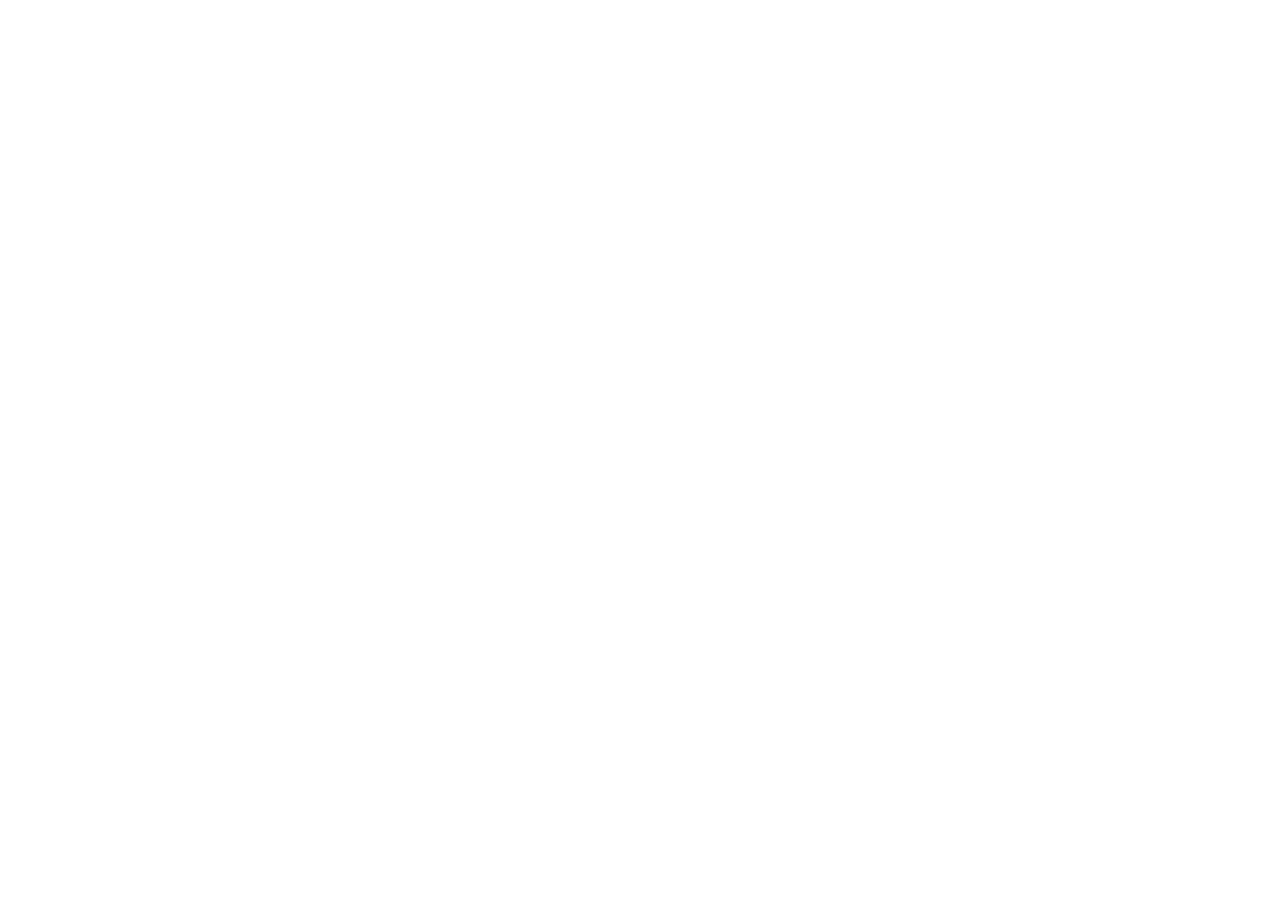
==== index.html @ c95f5e7f "Fix: calculator navbar size" ====
<!DOCTYPE html>
<html lang="en">
<head>
    <meta charset="UTF-8">
    <meta name="viewport" content="width=device-width, initial-scale=1.0">
    <link rel="icon" href="assets/TabIcon-MatrixLab.png" type="png">
    <link href="style.css" rel="stylesheet">
    <title>MatrixLab | Main</title>
</head>
<body>
    <!-- Last part of the body - wait for the content to load properly -->
    <script src="script.js" type="module"></script>
</body>
</html>
---- style.css ----
@import url('https://fonts.googleapis.com/css2?family=Kanit:ital,wght@0,100;0,200;0,300;0,400;0,500;0,600;0,700;0,800;0,900;1,100;1,200;1,300;1,400;1,500;1,600;1,700;1,800;1,900&display=swap');

@font-face {
    font-family: "Tex Gyre Termes";
    src: url("/assets/fonts/texgyretermes-italic.woff2") format("woff2"),
         url("/assets/fonts/texgyretermes-italic.woff") format("woff");
    font-weight: normal;
    font-style: italic;
}

:root {
    --lightGray: #f5f5f5;
    --red: #BF0C34;
    --white: #ffffff;
    --tex-gyre: "Tex Gyre Termes", sans-serif;
    --kanit: "Kanit", sans-serif;
}

* {
    margin: 0;
    padding: 0;
    box-sizing: border-box;
}

body {
    width: 100vw;
    display: flex;
    flex-direction: column;
    justify-content: flex-start;
    align-items: center;
    overflow: hidden;
}

header {
    width: 100%;
    height: 90px;
    display: flex;
    justify-content: space-between;
    align-items: center;
    padding: 30px 0;
    background-color: var(--red);
}

.container-logo {
    display: flex;
    justify-content: center;
    align-items: center;
    gap: 10px;
}

.container-logo img {
    width: 64px;
    height: 64px;
    margin-left: 120px;
}

.container-logo h1 {
    color: var(--white);
    font: normal 500 2rem/normal var(--kanit);
}

.navbar {
    display: flex;
    align-items: center;
    gap: 60px;
}

.nav-item {
    text-decoration: none;
    color: var(--white);
    font: normal 400 1.5rem/normal var(--kanit);
    gap: 80px;
}

.nav-item:last-child {
    margin-right: 120px;
}
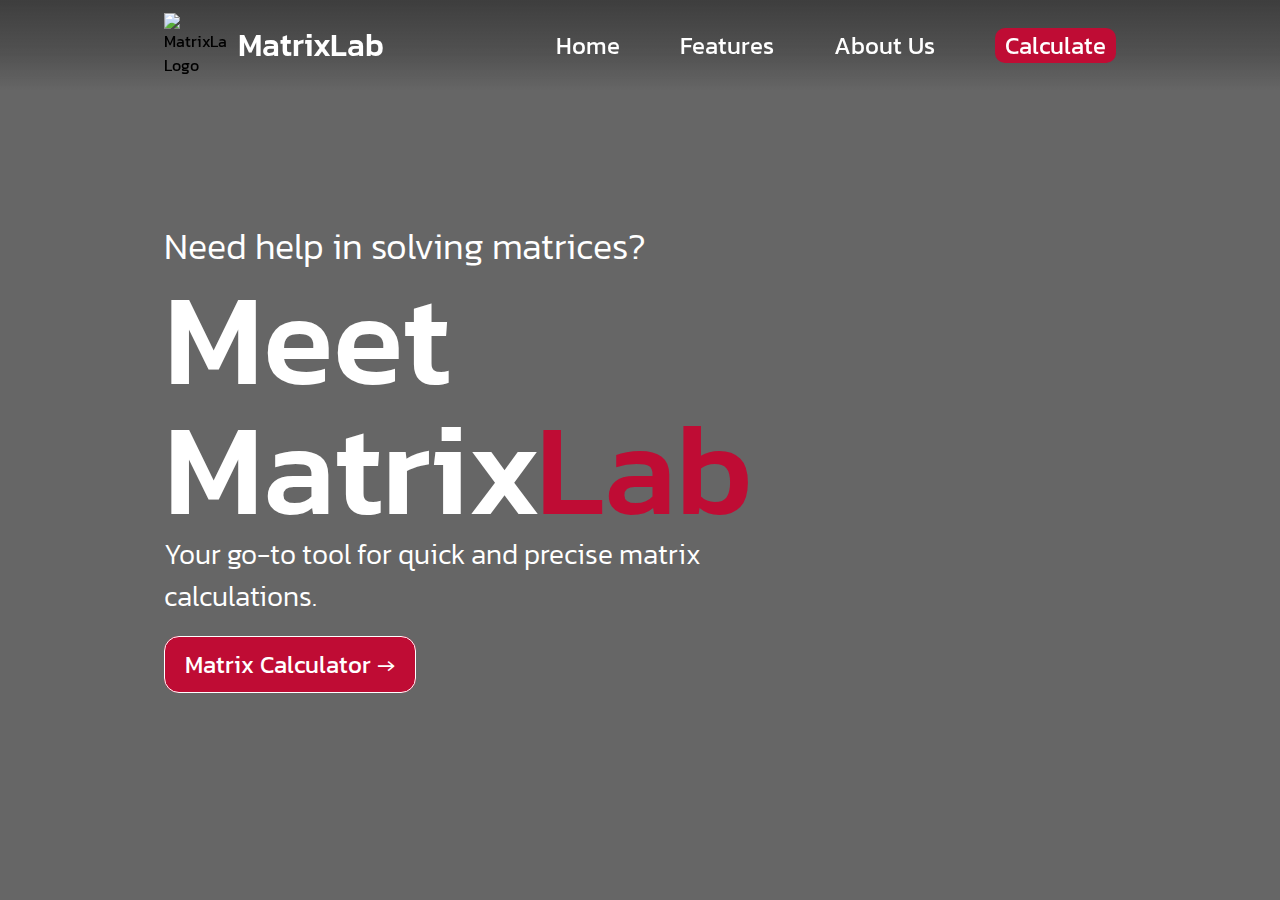
==== commit dadfed1b: "Added: Matrix Calculator button in Hero" ====
--- a/index.html
+++ b/index.html
@@ -8,7 +8,47 @@
     <title>MatrixLab | Main</title>
 </head>
 <body>
+<main>
+    <header class="main-header">
+        <div class="container-logo">
+            <img src="assets/AppIcon-MatrixLab-Main.png" alt="MatrixLab Logo">
+            <h1>MatrixLab</h1>
+        </div>
+        <nav class="navbar">
+            <a class="nav-item" href="#home">Home</a>
+            <a class="nav-item" href="#features">Features</a>
+            <a class="nav-item" href="#about-us">About Us</a>
+            <a class="nav-item" href="calculator.html">Calculate</a>
+        </nav>
+    </header>
+    <section id="home" class="hero">
+        <div class="hero-text-container">
+            <h3>Need help in solving matrices?</h3>
+            <h1>Meet Matrix<span class="red">Lab</span></h1>
+            <p>Your go-to tool for quick and precise matrix calculations.</p>
+            <a href="calculator.html">Matrix Calculator &rarr;</a>
+        </div>
+    </section>
+    <section id="features" class="features">
+        <h1 class="feature-header">Simple and Powerful</h1>
+        <div class="features-container">
+            <div class="feature-tile">
+                <h2 class="feature-tile-header">Matrix Addition and Subtraction</h2>
+                <p class="feature-text">Users can input two matrices of the same dimensions to perform element-wise addition or subtraction. The calculator verifies compatibility, performs the operation, and displays the result, with options to copy or download for easy use.</p>
+            </div>
+            <div class="feature-tile">
+                <h2 class="feature-tile-header">Matrix Multiplication</h2>
+                <p class="feature-text">This feature allows users to multiply two matrices, provided the first matrix's column count matches the second matrix's row count. Input fields adjust dynamically for valid dimensions, and users can view a clear result with an optional step-by-step breakdown.</p>
+            </div>
+            <div class="feature-tile">
+                <h2 class="feature-tile-header">Matrix Transposition</h2>
+                <p class="feature-text">Users can transpose a matrix by swapping its rows and columns, with both the original and transposed matrices displayed side by side. The transposed matrix is available for further operations, allowing easy manipulation and exploration of matrices.</p>
+            </div>
+        </div>
+    </section>
+    <section class="about-us"></section>
     <!-- Last part of the body - wait for the content to load properly -->
     <script src="script.js" type="module"></script>
+</main>
 </body>
 </html>--- a/style.css
+++ b/style.css
@@ -1,4 +1,4 @@
-@import url('https://fonts.googleapis.com/css2?family=Kanit:ital,wght@0,100;0,200;0,300;0,400;0,500;0,600;0,700;0,800;0,900;1,100;1,200;1,300;1,400;1,500;1,600;1,700;1,800;1,900&display=swap');
+@import url('https://fonts.googleapis.com/css2?family=Kanit:ital,wght@0,100;0,200;0,300;0,400;0,500;0,600;0,700;0,800;0,900;1,100;1,200;1,300;1,400;1,500;1,600;1,700;1,800;1,900&family=Roboto:ital,wght@0,100;0,300;0,400;0,500;0,700;0,900;1,100;1,300;1,400;1,500;1,700;1,900&display=swap');
 
 @font-face {
     font-family: "Tex Gyre Termes";
@@ -11,9 +11,13 @@
 :root {
     --lightGray: #f5f5f5;
     --red: #BF0C34;
+    --dark-red: #9f082a;
     --white: #ffffff;
+    --text-gray: #d9d9d9;
+    --gray: #454545;
     --tex-gyre: "Tex Gyre Termes", sans-serif;
     --kanit: "Kanit", sans-serif;
+    --roboto: "Roboto", sans-serif;
 }
 
 * {
@@ -28,10 +32,15 @@
     flex-direction: column;
     justify-content: flex-start;
     align-items: center;
-    overflow: hidden;
-}
-
-header {
+    overflow-x: hidden;
+}
+
+body::-webkit-scrollbar, 
+main::-webkit-scrollbar {
+    display: none;
+}
+
+.calculator-header {
     width: 100%;
     height: 90px;
     display: flex;
@@ -75,3 +84,221 @@
 .nav-item:last-child {
     margin-right: 120px;
 }
+
+.main-header, .hero, .features, .about-us {
+    font-family: var(--kanit);
+    padding: 0 164px;
+}
+
+main {
+    max-height: 100vh;
+    overflow: auto;
+}
+
+.main-header {
+    position: fixed;
+    display: flex;
+    justify-content: space-between;
+    width: 100%;
+    height: 90px;
+    background: linear-gradient(180deg, rgba(52, 52, 52, 0.8) 0%, rgba(52, 52, 52, 0.4) 60%, rgba(52, 52, 52, 0) 100%);
+    /*backdrop-filter: blur(10px);     */
+}
+
+.main-header > div > img {
+    margin-left: 0;
+}
+
+.main-header > nav > .nav-item:last-child {
+    margin-right: 0;
+    background-color: var(--red);
+    border-radius: 10px;
+    padding: 0 10px;
+}
+
+.main-header > nav > .nav-item:last-child:hover {
+    background-color: var(--dark-red);
+}
+
+.hero {
+    display: flex;
+    align-items: center;
+    width: 100vw;
+    height: 100vh;
+    background: rgba(0, 0, 0, 0.6) url(assets/hero-background.png) no-repeat center / cover;
+    background-blend-mode: darken;
+}
+
+.hero-text-container {
+    width: 645px;
+    color: var(--white);
+}
+
+.hero-text-container h3 {
+    font-size: 36px;
+    font-style: normal;
+    font-weight: 300;
+}
+
+.hero-text-container h1 {
+    font-size: 130px;
+    font-style: normal;
+    font-weight: 500;
+    line-height: 130px;
+}
+
+.hero-text-container p {
+    font-size: 28px;
+    font-style: normal;
+    font-weight: 300;
+    margin-bottom: 30px;
+}
+
+/* New Addition: Hero Button */
+.hero-text-container a {
+    text-decoration: none;
+    color: var(--white);
+    font: normal 400 1.5rem / normal var(--kanit);
+    background: var(--red);
+    padding: 10px 20px;
+    border-radius: 15px;
+    border: 1px solid var(--white);
+}
+
+.hero-text-container a:hover {
+    background: var(--white);
+    color: var(--red);
+    border: 1px solid var(--red);
+}
+
+.red {
+    color: var(--red);
+}
+
+.features {
+    width: 100vw;
+    height: 100vh;
+    display: flex;
+    flex-direction: column;
+    row-gap: 1em;
+    background: var(--white);
+    padding-top: 2em;
+    color: var(--gray);
+}
+
+.feature-header {
+    font-size: 3em;
+    font-style: normal;
+    font-weight: 500;
+}
+
+.features-container {
+    display: flex;
+    justify-content: space-between;
+}
+
+.feature-tile {
+    display: flex;
+    flex-direction: column;
+    justify-content: flex-start;
+    row-gap: 1em;
+    width: 22vw;
+    max-width: 600px;
+    height: 70vh;
+    border-radius: 20px;
+    box-shadow: rgba(0, 0, 0, 0.24) 0 5px 10px;
+    padding: 20px;
+}
+
+.feature-tile-header {
+    font-size: 2em;
+    font-style: normal;
+    font-weight: 500;
+    line-height: 1em;
+}
+
+.feature-text {
+    font-size: 1em;
+    font-style: normal;
+    font-weight: 300;
+}
+
+
+.input-fields {
+    width: 100vw;
+    height: 900px;
+    display: flex;
+    flex-direction: column;
+    align-items: center;
+    background: url('assets/mesh-bg.png') lightgray 50% / cover no-repeat;
+}
+.dimension-gen {
+    padding-top: 4rem;
+    display: flex;
+    flex-direction: row;
+    gap: 4rem;
+    color: var(--white);
+}
+
+.matrix {
+    background: var(--red);
+    width: 28.4375rem;
+    height: 7.0625rem;
+    display: flex;
+    flex-direction: column;
+    align-items: flex-start;
+    justify-content: center;
+    gap: 10px;
+    font: 400 1.25rem/1.25rem var(--roboto);
+    padding: 0 2rem;
+    border-radius: 10px;
+    box-shadow: 0px 4px 4px 0px rgba(0, 0, 0, 0.25);
+}
+
+
+.matrix input {
+    width: 20rem;
+    height: 2rem;
+    border-radius: 5px;
+    border-color: var(--text-gray);
+}
+
+.matrix input::placeholder {
+    font-family: var(--tex-gyre);
+    font-size: 1rem; 
+    padding: 0 3px;
+}
+
+.matrix input:focus {
+    outline: none;
+    padding: 0 5px; 
+    font-family: var(--roboto);
+}
+
+.dimension-gen button {
+    margin-top: 2rem;
+    padding: auto;
+    align-items: center;
+    text-align: center;
+    width: 5rem;
+    height: 3rem;
+    font: normal 400 1rem/normal var(--roboto);
+    background: var(--white);
+    color: var(--red);
+    border: 1px solid var(--red);
+    border-radius: 10px;
+    box-shadow: 0px 4px 4px 0px rgba(0, 0, 0, 0.25);
+    transition: background-color 0.3s ease, color 0.3s ease;
+}
+
+.dimension-gen button:hover {
+    background: var(--red);
+    color: var(--white);
+    border: 1px solid var(--white);
+}
+
+.result { 
+    background: var(--red);
+    width: 100vw;
+    height: 92rem;
+}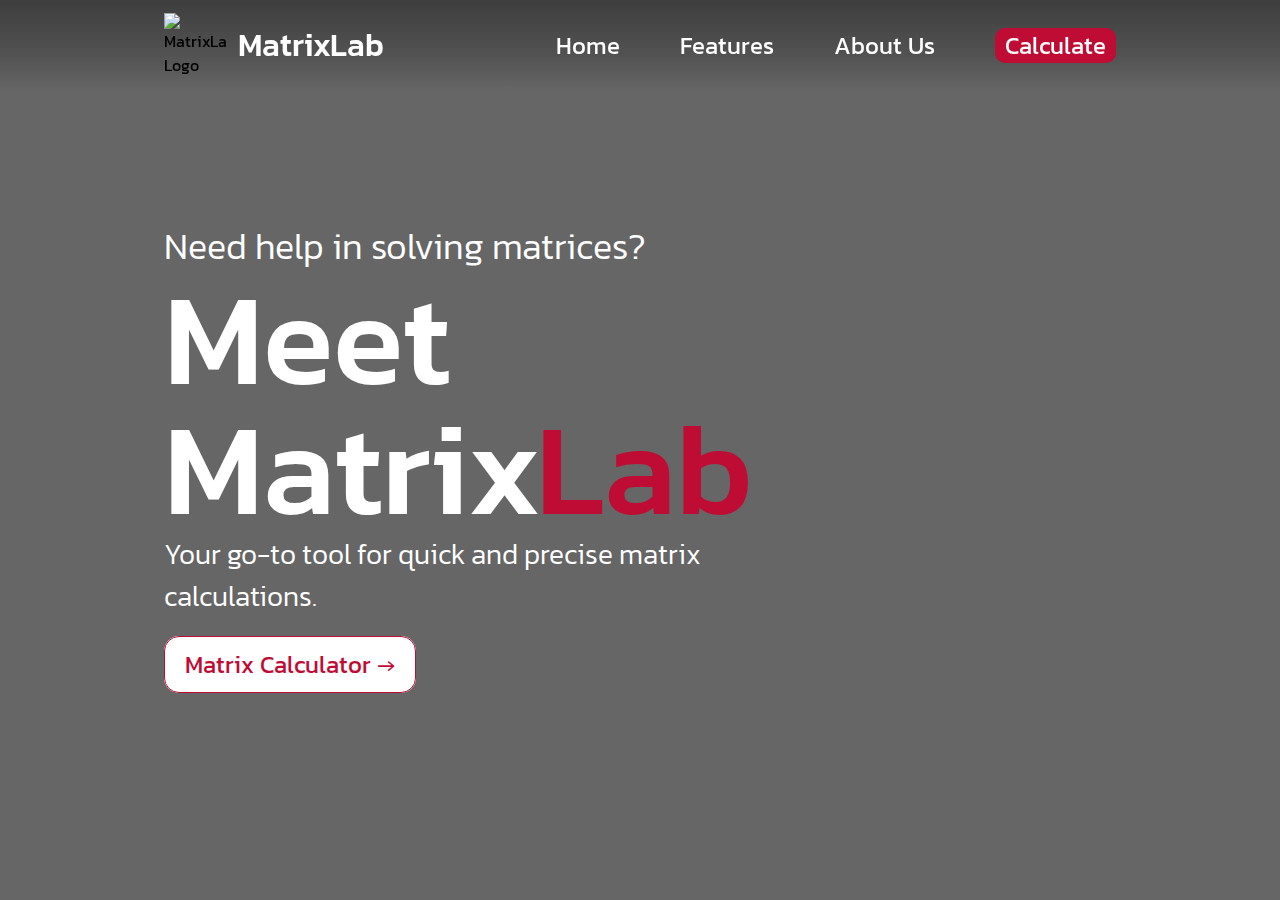
==== commit cf8a3f1a: "Merge branch 'tamayo'" ====
--- a/index.html
+++ b/index.html
@@ -46,7 +46,12 @@
             </div>
         </div>
     </section>
-    <section class="about-us"></section>
+    <section id="about-us" class="about-us">
+        <h1 class="about-us-header">About Us</h1>
+        <p>Welcome to MatrixLab, your go-to online tool for seamless matrix calculations. We built this platform to help students, educators, engineers, and enthusiasts handle matrix operations with ease and precision. Our calculator offers essential functions like matrix addition, subtraction, multiplication, and transposition, all designed with user-friendly features to make calculations quick, accurate, and accessible.</p>
+        <p>Our mission is to provide a reliable, free resource that supports anyone working with matrices, from basic learning to advanced applications. Whether you're tackling homework, exploring data science, or running complex computations,MatrixLab is here to streamline your workflow.</p>
+        <p>Thank you for choosing us as your matrix calculation companion. We're committed to ongoing improvements and welcome your feedback to help us serve you better.</p>
+    </section>
     <!-- Last part of the body - wait for the content to load properly -->
     <script src="script.js" type="module"></script>
 </main>
--- a/style.css
+++ b/style.css
@@ -157,18 +157,18 @@
 /* New Addition: Hero Button */
 .hero-text-container a {
     text-decoration: none;
-    color: var(--white);
     font: normal 400 1.5rem / normal var(--kanit);
-    background: var(--red);
-    padding: 10px 20px;
-    border-radius: 15px;
-    border: 1px solid var(--white);
-}
-
-.hero-text-container a:hover {
     background: var(--white);
     color: var(--red);
     border: 1px solid var(--red);
+    padding: 10px 20px;
+    border-radius: 15px;
+    transition: background-color 0.3s ease, color 0.3s ease;
+}
+
+.hero-text-container a:hover {
+    background: var(--red);
+    color: var(--white);
 }
 
 .red {
@@ -186,7 +186,7 @@
     color: var(--gray);
 }
 
-.feature-header {
+.feature-header, .about-us-header {
     font-size: 3em;
     font-style: normal;
     font-weight: 500;
@@ -223,6 +223,28 @@
     font-weight: 300;
 }
 
+.about-us {
+    width: 100vw;
+    height: 100vh;
+    background: var(--white);
+    color: var(--gray);
+    padding-top: 2em;
+}
+
+.about-us-header {
+    padding-bottom: 20px;
+}
+
+.about-us p {
+    color: var(--gray);
+    font-family: var(--kanit);
+    font-size: 30px;
+    font-style: normal;
+    font-weight: 300;
+    line-height: 35px; /* 116.667% */
+    margin-bottom: 1em;
+    max-width: 1300px;
+}
 
 .input-fields {
     width: 100vw;
